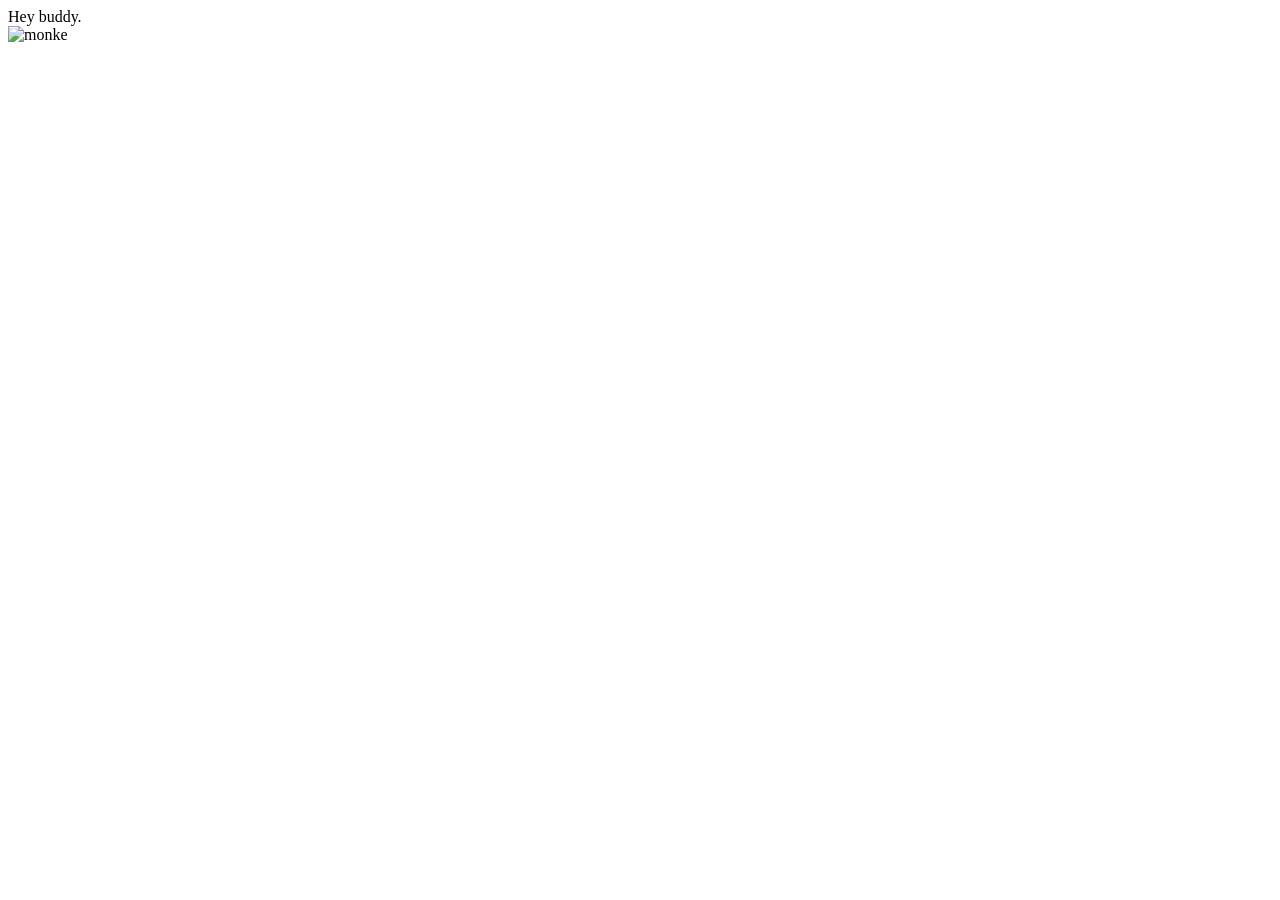
==== monke/index.html @ f3b7d96a "Add initial HTML structure for index.html" ====
<!DOCTYPE html>
<html lang="en">
<head>
    <meta charset="UTF-8">
    <meta name="viewport" content="width=device-width, initial-scale=1.0">
    <title>Hey Buddy</title>
    <link rel="stylesheet" href="style.css">
</head>
<body>

    <div id="message">Hey buddy.</div>

    <img id="monke" src="monke.png" alt="monke">

</body>
</html>
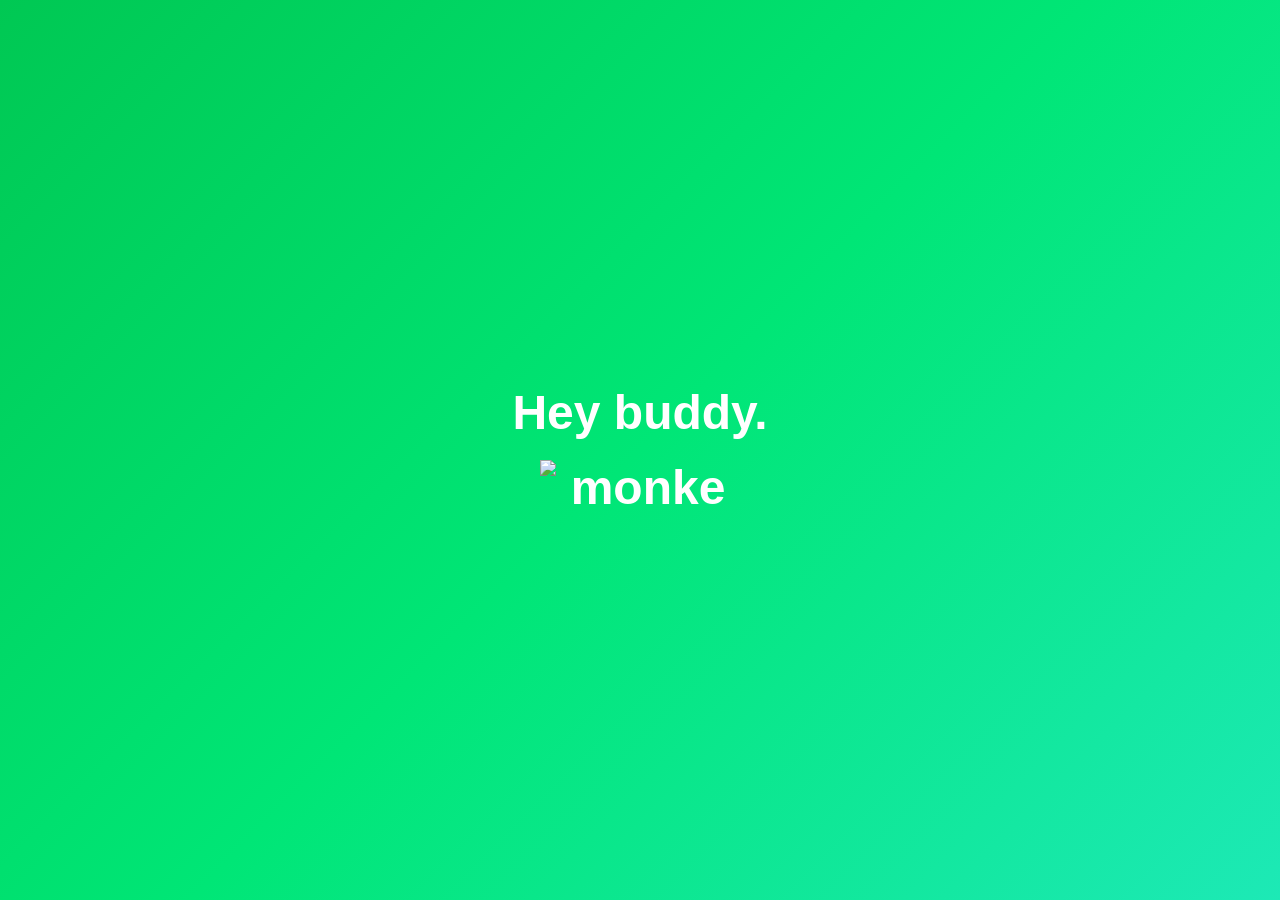
==== commit 69477e5d: "Fix image source extension for monke image" ====
--- a/monke/index.html
+++ b/monke/index.html
@@ -10,7 +10,7 @@
 
     <div id="message">Hey buddy.</div>
 
-    <img id="monke" src="monke.png" alt="monke">
+    <img id="monke" src="monke.png.PNG" alt="monke">
 
 </body>
 </html>
--- a/monke/style.css
+++ b/monke/style.css
@@ -0,0 +1,34 @@
+body {
+    margin: 0;
+    height: 100vh;
+    display: flex;
+    flex-direction: column;
+    justify-content: center;
+    align-items: center;
+    font-family: Arial, sans-serif;
+    color: white;
+    text-align: center;
+    font-size: 3rem;
+    font-weight: bold;
+    background: linear-gradient(135deg, #00c853, #00e676, #1de9b6);
+    overflow: hidden;
+}
+
+#message {
+    position: relative;
+    z-index: 2;
+}
+
+#monke {
+    width: 200px;
+    margin-top: 20px;
+    position: relative;
+    animation: float 2s ease-in-out infinite;
+    z-index: 3;
+}
+
+@keyframes float {
+    0%   { transform: translateY(0); }
+    50%  { transform: translateY(-12px); }
+    100% { transform: translateY(0); }
+}
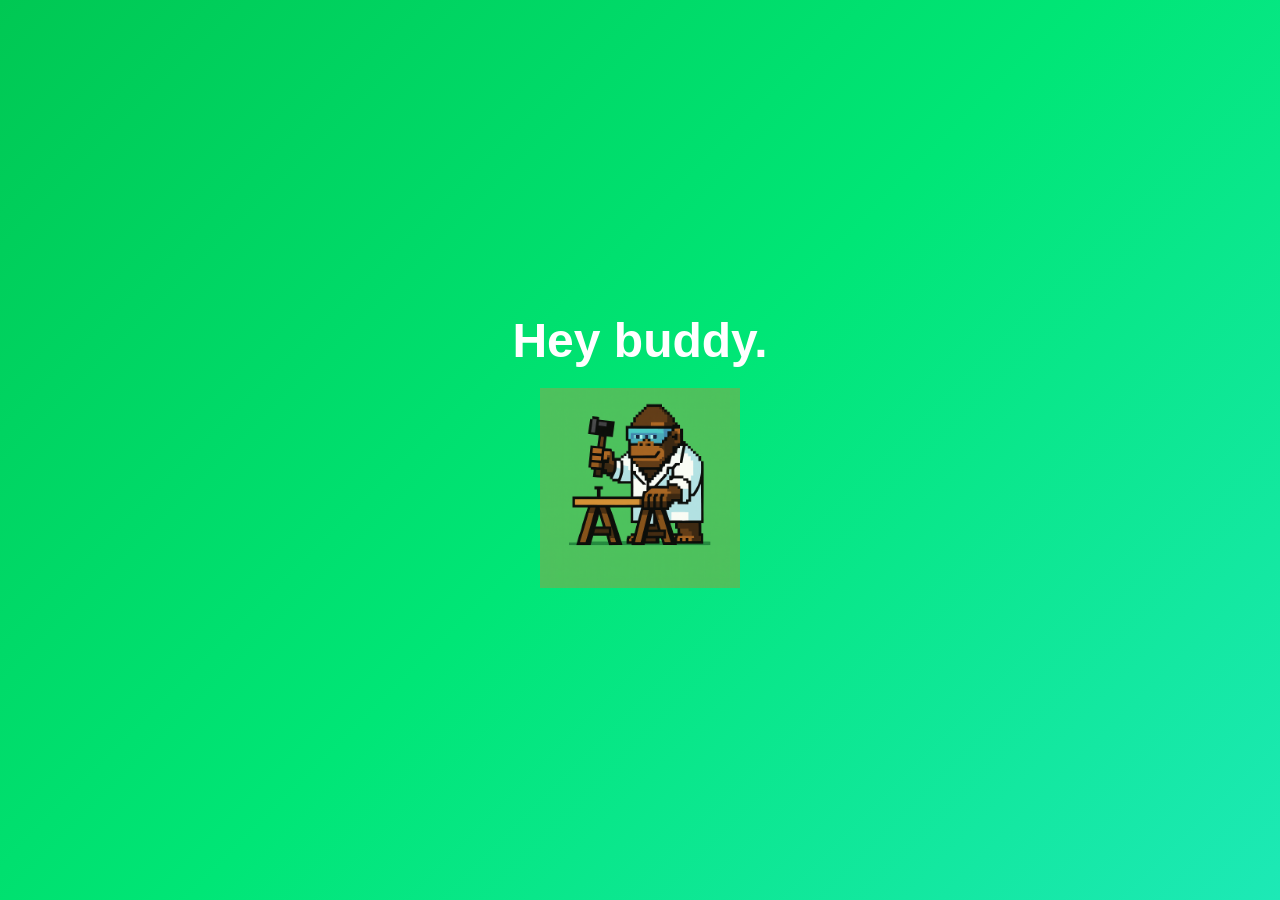
==== commit bc18770b: "Change image source from monke.png to monke.PNG" ====
--- a/monke/index.html
+++ b/monke/index.html
@@ -10,7 +10,7 @@
 
     <div id="message">Hey buddy.</div>
 
-    <img id="monke" src="monke.png.PNG" alt="monke">
+    <img id="monke" src="monke.PNG" alt="monke">
 
 </body>
 </html>
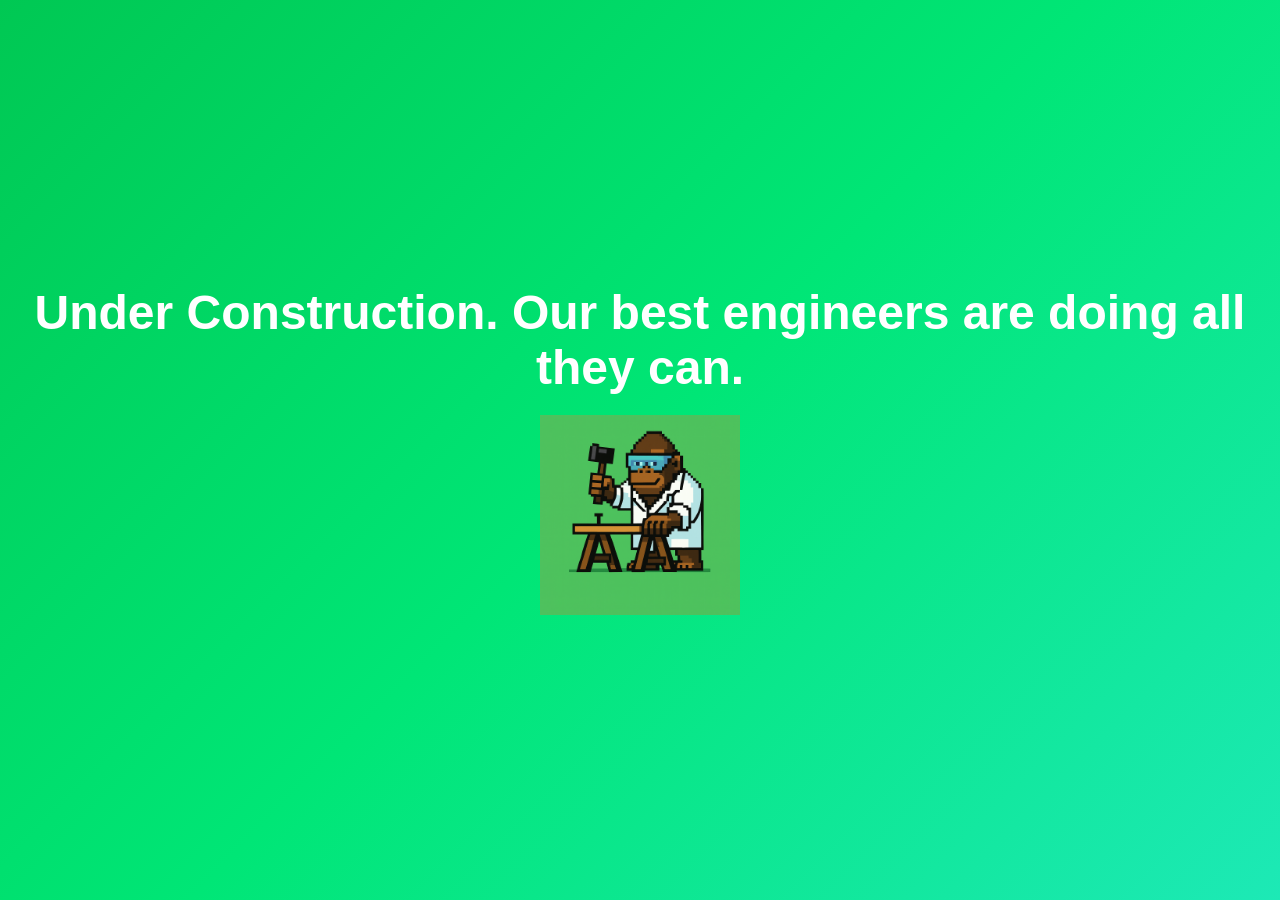
==== commit db150d0d: "Update message in index.html to 'Under Construction'" ====
--- a/monke/index.html
+++ b/monke/index.html
@@ -8,7 +8,7 @@
 </head>
 <body>
 
-    <div id="message">Hey buddy.</div>
+    <div id="message">Under Construction. Our best engineers are doing all they can.</div>
 
     <img id="monke" src="monke.PNG" alt="monke">
 
